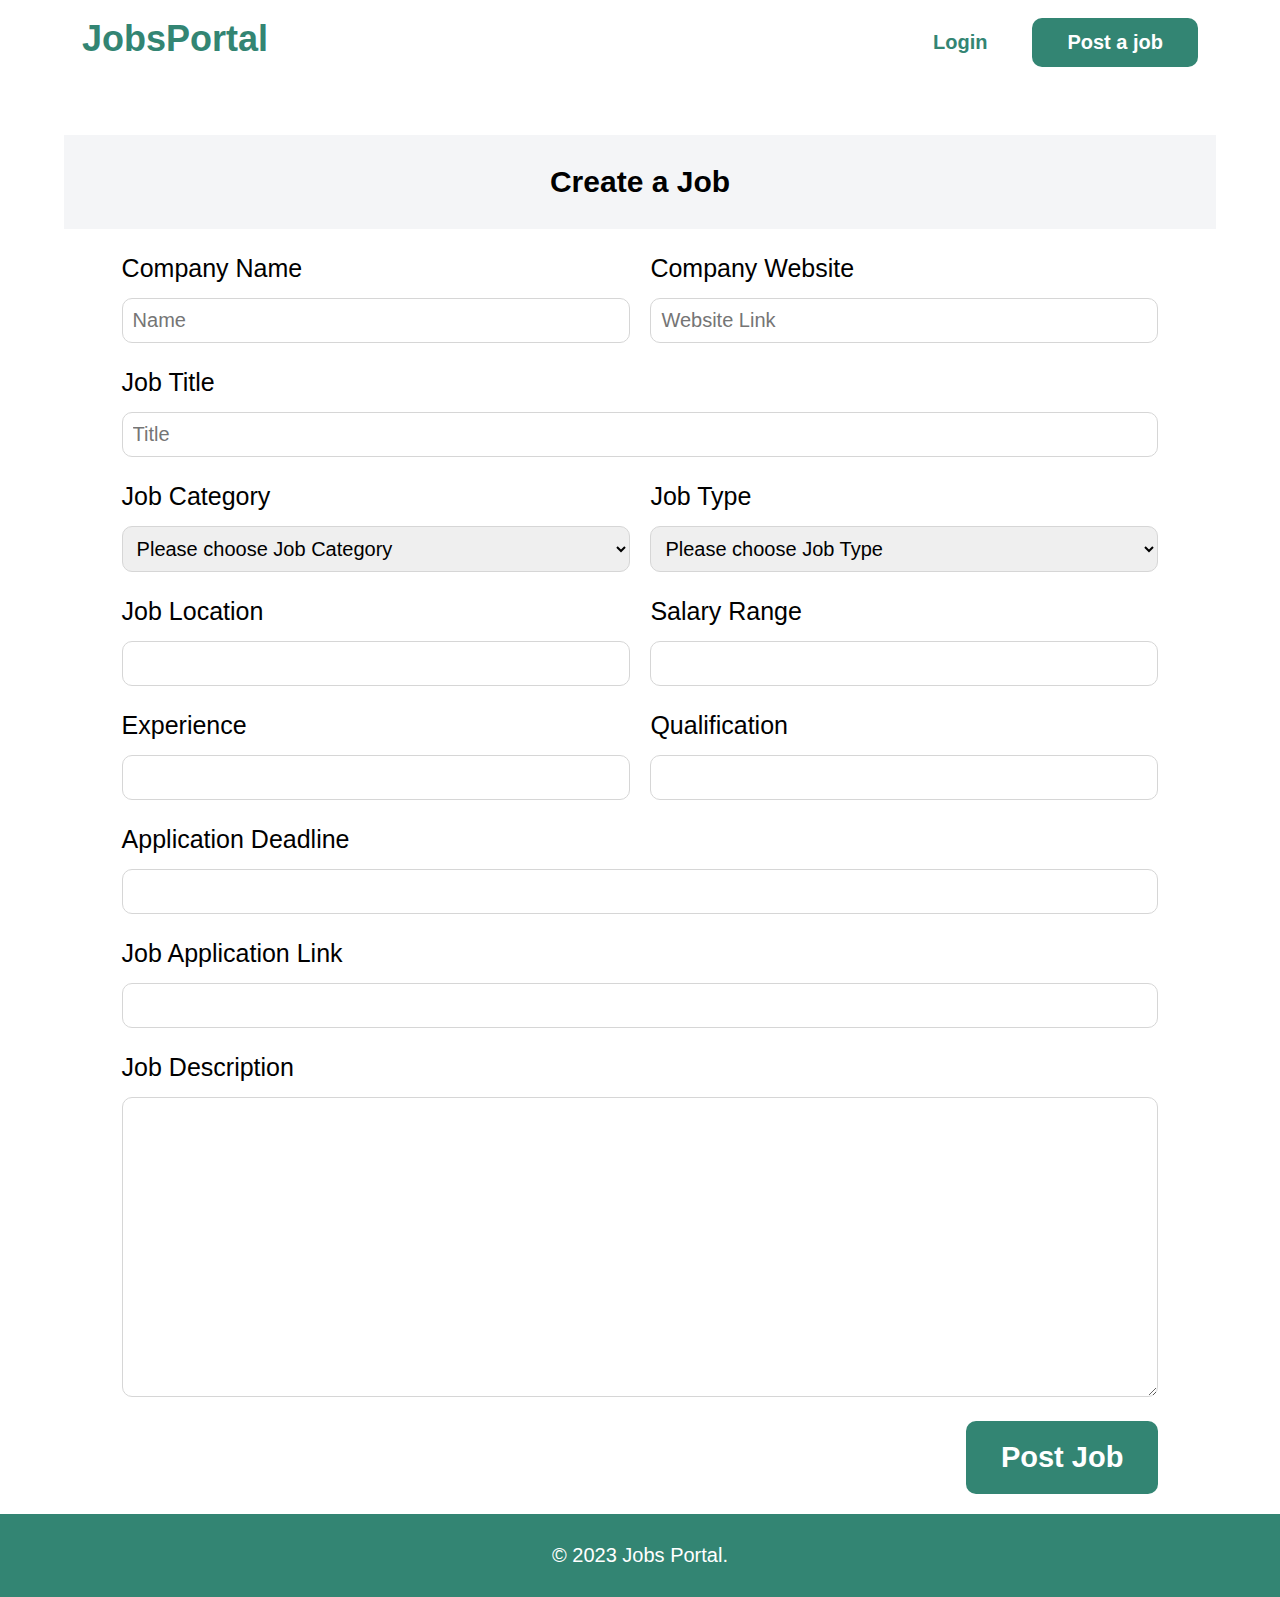
==== pages/createJob.html @ 04ffff62 "add new job form page" ====
<!DOCTYPE html>
<html lang="en">
  <head>
    <meta charset="UTF-8" />
    <meta name="viewport" content="width=device-width, initial-scale=1.0" />
    <link rel="stylesheet" href="../styles/style.css" />
    <link rel="stylesheet" href="../styles/jobPageStyles.css" />
    <link rel="stylesheet" href="../styles/createJob.css" />
    <title>Job Portal - Job Page</title>
  </head>
  <body>
    <!-- NAV -->
    <nav>
      <a href="../index.html" class="navTitle">JobsPortal</a>
      <div class="navButtons">
        <button class="navButton login">Login</button>
        <button class="navButton addJob">Post a job</button>
      </div>
    </nav>
    <!-- Title -->

    <section class="titleJobPage">
      <p>Create a Job</p>
    </section>

    <!-- Create a Job form -->

    <section class="createJobForm">
      <div class="smallInput">
        <p>Company Name</p>
        <input type="text" placeholder="Name" />
      </div>
      <div class="smallInput">
        <p>Company Website</p>
        <input type="text" placeholder="Website Link" />
      </div>
      <div class="longInput">
        <p>Job Title</p>
        <input type="text" placeholder="Title" />
      </div>
      <div class="smallInput">
        <p>Job Category</p>
        <select>
          <option value="">Please choose Job Category</option>
          <option value="Front-End">Front-End</option>
          <option value="Backend">Backend</option>
          <option value="Mobile">Mobile</option>
          <option value="Tester">Tester</option>
          <option value="UI/UX">UI/UX</option>
        </select>
      </div>
      <div class="smallInput">
        <p>Job Type</p>
        <select>
          <option value="">Please choose Job Type</option>
          <option value="Full-Time">Full-Time</option>
          <option value="Part-Time">Part-Time</option>
          <option value="B2B">B2B</option>
        </select>
      </div>
      <div class="smallInput">
        <p>Job Location</p>
        <input type="text" />
      </div>
      <div class="smallInput">
        <p>Salary Range</p>
        <input type="text" />
      </div>
      <div class="smallInput">
        <p>Experience</p>
        <input type="text" />
      </div>
      <div class="smallInput">
        <p>Qualification</p>
        <input type="text" />
      </div>
      <div class="longInput">
        <p>Application Deadline</p>
        <input type="text" />
      </div>
      <div class="longInput">
        <p>Job Application Link</p>
        <input type="text" />
      </div>
      <div class="bigInput">
        <p>Job Description</p>
        <textarea name="" id="" cols="30" rows="10"></textarea>
      </div>
    </section>

    <!-- Button -->

    <div class="buttonCreateJobForm">
      <button>Post Job</button>
    </div>

    <!-- Foot -->

    <section class="foot">
      <p>© 2023 Jobs Portal.</p>
    </section>
  </body>
</html>
---- styles/style.css ----
* {
  margin: 0;
  padding: 0;
  box-sizing: border-box;
  font-family: Arial, "Helvetica Neue", Helvetica, sans-serif;
}

body {
  display: flex;
  flex-direction: column;
  align-items: center;
  width: 90vw;
  max-width: 1400px;
  margin: 0 auto;
  overflow-x: hidden;
}

/* Navbar */
nav {
  display: flex;
  width: 90vw;
  max-width: 1400px;
  background-color: #fff;
  margin: 0px auto;
  padding: 18px;
  justify-content: space-between;
}

.navTitle {
  font-family: Arial, "Helvetica Neue", Helvetica, sans-serif;
  font-weight: 800;
  text-decoration: none;
  color: #338573;
  font-size: 36px;
}

.navButtons {
  display: flex;
  align-items: center;
  justify-content: space-between;
}

.navButton {
  margin-left: 10px;
  border: none;
  border-radius: 10px;
  padding: 13px 35px;
  font-size: 20px;
  font-weight: 700;
  cursor: pointer;
}

.login {
  color: #338573;
  background-color: #fff;
  transition: 0.3s;
}

.login:hover {
  color: #fff;
  background-color: #338573;
}

.addJob {
  color: #fff;
  background-color: #338573;
  transition: 0.3s;
}
.addJob:hover {
  color: #338573;
  background-color: #fff;
}

/* Main Screen */

.mainScreen {
  width: 100%;
  display: flex;
  flex-direction: column;
  background-color: #eff6f2;
  padding-top: 100px;
  background-image: url(../pictures/mainBannerImage.png);
  background-size: cover;
}

.descriptionMain {
  width: 50%;
  margin-top: 140px;
  margin-left: 80px;
}

.mainH1 {
  font-size: 70px;
  font-weight: 800;
  margin-bottom: 20px;
}

.mainH1 span {
  color: #338573;
}

.mainP {
  color: #616161;
  font-size: 20px;
  margin-bottom: 100px;
}

.searchBar {
  display: flex;
  flex-direction: row;
  width: 100%;
  margin-bottom: 180px;
}
.searchBar input {
  border: none;
  width: 70%;
  font-size: 20px;
  padding: 20px;
  border-radius: 20px;
}

.searchBar button {
  border: none;
  border-radius: 20px;
  padding: 13px 35px;
  font-size: 20px;
  font-weight: 700;
  cursor: pointer;
  color: #fff;
  background-color: #338573;
}

/* Popular Categories */

.popularCategories {
  display: flex;
  flex-direction: column;
  width: 100%;
  align-items: center;
  background-color: #f6f7fa;
}

.popularCategories h2 {
  font-size: 30px;
  font-weight: 600;
  margin-top: 50px;
  margin-bottom: 50px;
}

.categories {
  display: flex;
  flex-direction: row;
  align-items: center;
  width: 100%;
  flex-wrap: wrap;
  justify-content: space-between;
  padding: 50px;
}

.category {
  display: flex;
  flex-direction: column;
  align-items: center;
  background: #fff;
  width: 18%;
  margin: 20px 0;
  padding: 20px;
  cursor: pointer;
  transition: 0.3s;
}

.category:hover {
  transform: scale(1.1);
}

.category img {
  padding: 20px;
}

.category p {
  font-size: 20px;
  font-weight: 600px;
  padding-bottom: 20px;
}

/* Popular jobs */

.popularJobs {
  display: flex;
  flex-direction: column;
  width: 100%;
  align-items: center;
  background-color: #f6f7fa;
}

.popularJobs h2 {
  font-size: 30px;
  font-weight: 600;
  margin-top: 50px;
  margin-bottom: 50px;
}

.jobs {
  display: flex;
  flex-direction: row;
  align-items: center;
  width: 100%;
  flex-wrap: wrap;
  justify-content: space-between;
  padding: 50px;
}

.job {
  display: flex;
  flex-direction: row;
  align-items: center;
  justify-content: space-between;
  background: #fff;
  width: 100%;
  margin: 5px 0;
  padding: 20px;
  transition: 0.3s;
}

.job:hover {
  transform: scale(1.05);
}

.jobMainElements {
  display: flex;
  flex-direction: row;
  width: 80%;
}

.jobLogo {
  display: flex;
  flex-direction: column;
  align-items: center;
  justify-content: center;
  width: 20%;
  max-width: 90px;
  aspect-ratio: 1;
  background-color: #338573;
  border-radius: 50%;
  margin-right: 50px;
}

.jobLogo p {
  font-size: 50px;
  color: #fff;
  font-weight: 700;
}

.jobDescription {
  display: flex;
  flex-direction: column;
  width: 80%;
}

.jobDescription p {
  color: #5f5858;
  font-size: 16px;
  font-weight: 400;
}

.jobDescription h3 {
  font-size: 25px;
  font-weight: 600;
  margin-bottom: 10px;
  margin-top: 10px;
}

.jobDetails {
  display: flex;
  flex-direction: row;
}

.jobLocation {
  display: flex;
  flex-direction: row;
  margin-right: 20px;
  align-items: center;
}

.jobLocation p {
  margin-left: 10px;
  color: black;
}

.smalIcon {
  width: 20px;
  height: 20px;
}

.jobType {
  display: flex;
  flex-direction: row;
  margin-right: 20px;
  align-items: center;
}

.jobType p {
  margin-left: 10px;
  color: black;
}

p.jobEarning {
  color: black;
}

.jobButton {
  border: none;
  border-radius: 10px;
  padding: 20px 35px;
  font-size: 12px;
  font-weight: 700;
  cursor: pointer;
  color: #fff;
  background-color: #338573;
  transition: 0.3s;
}
.jobButton:hover {
  color: #338573;
  background-color: #fff;
}

/* Foot */

.foot {
  display: flex;
  flex-direction: column;
  align-items: center;
  justify-content: center;
  background-color: #338573;
  width: 100vw;
}

.foot p {
  font-size: 20px;
  color: #fff;
  font-weight: 400;
  padding: 30px;
}
---- styles/jobPageStyles.css ----
.titleJobPage {
  display: flex;
  flex-direction: column;
  align-items: center;
  justify-content: center;
  width: 100%;
  background-color: #f4f5f7;
  margin-top: 50px;
  margin-bottom: 25px;
}

.titleJobPage p {
  font-size: 30px;
  font-weight: 600;
  padding: 30px;
}

.jobPageDescription {
  display: flex;
  flex-direction: column;
  align-items: center;
  width: 100%;
  margin-bottom: 20px;
}

.jobPageDescription .buttons {
  display: flex;
  flex-direction: row;
  align-items: center;
  justify-content: center;
  margin-bottom: 30px;
}

.jobPageDescription .buttons button:nth-child(1) {
  border: 1px #aaa solid;
  border-radius: 10px;
  padding: 20px 35px;
  font-size: 12px;
  font-weight: 700;
  cursor: pointer;
  color: #338573;
  background-color: #fff;
  margin-right: 20px;
  transition: 0.3s;
}
.jobPageDescription .buttons button:nth-child(2) {
  border: none;
  border-radius: 10px;
  padding: 20px 35px;
  font-size: 12px;
  font-weight: 700;
  cursor: pointer;
  color: #fff;
  background-color: #338573;
  transition: 0.3s;
}
.jobPageDetailDescription {
  width: 90%;
}

.jobPageDetailDescription .details {
  display: flex;
  flex-direction: column;
  width: 100%;
  margin-bottom: 20px;
}

.jobPageDetailDescription .details p {
  font-size: 20px;
  color: black;
  margin-bottom: 10px;
}

.jobPageDetailDescription .details span {
  font-weight: 600;
}

.jobPageDetailDescription .description {
  display: flex;
  flex-direction: column;
}
.jobPageDetailDescription .description h3 {
  font-size: 24px;
  font-weight: 700;
  margin-bottom: 20px;
}

.jobPageDetailDescription .description p {
  font-size: 20px;
  font-weight: 300;
  margin-bottom: 30px;
}

.jobPageDetailDescription ul {
  padding-left: 30px;
  margin-bottom: 30px;
}

.jobPageDetailDescription ul li {
  font-size: 20px;
  margin-bottom: 5px;
}
---- styles/createJob.css ----
/* Create a Job form */

.createJobForm {
  width: 90%;
  display: flex;
  flex-direction: row;
  flex-wrap: wrap;
  align-items: center;
  justify-content: space-between;
  margin-bottom: 20px;
}

.createJobForm div p {
  font-size: 25px;
  font-weight: 500;
  margin-bottom: 15px;
}
.createJobForm div input {
  width: 100%;
  margin-bottom: 25px;
  font-size: 20px;
  padding: 10px;
  border: 1px solid #d6d6d6;
  border-radius: 10px;
}

.createJobForm div select {
  width: 100%;
  margin-bottom: 25px;
  font-size: 20px;
  padding: 10px;
  border: 1px solid #d6d6d6;
  border-radius: 10px;
}

.createJobForm div textarea {
  width: 100%;
  max-width: 100%;
  min-width: 100%;
  height: 300px;
  min-height: 300px;
  padding: 10px;
  font-size: 20px;
  border: 1px solid #d6d6d6;
  border-radius: 10px;
}

.smallInput {
  width: 49%;
}

.longInput,
.bigInput {
  width: 100%;
}

/* Button */

.buttonCreateJobForm {
  display: flex;
  flex-direction: row;
  justify-content: end;
  width: 90%;
}

.buttonCreateJobForm button {
  border: none;
  border-radius: 10px;
  padding: 20px 35px;
  font-size: 29px;
  font-weight: 700;
  cursor: pointer;
  color: #fff;
  background-color: #338573;
  margin-bottom: 20px;
  transition: 0.3s;
}

.buttonCreateJobForm button:hover {
  color: #338573;
  background-color: #fff;
}
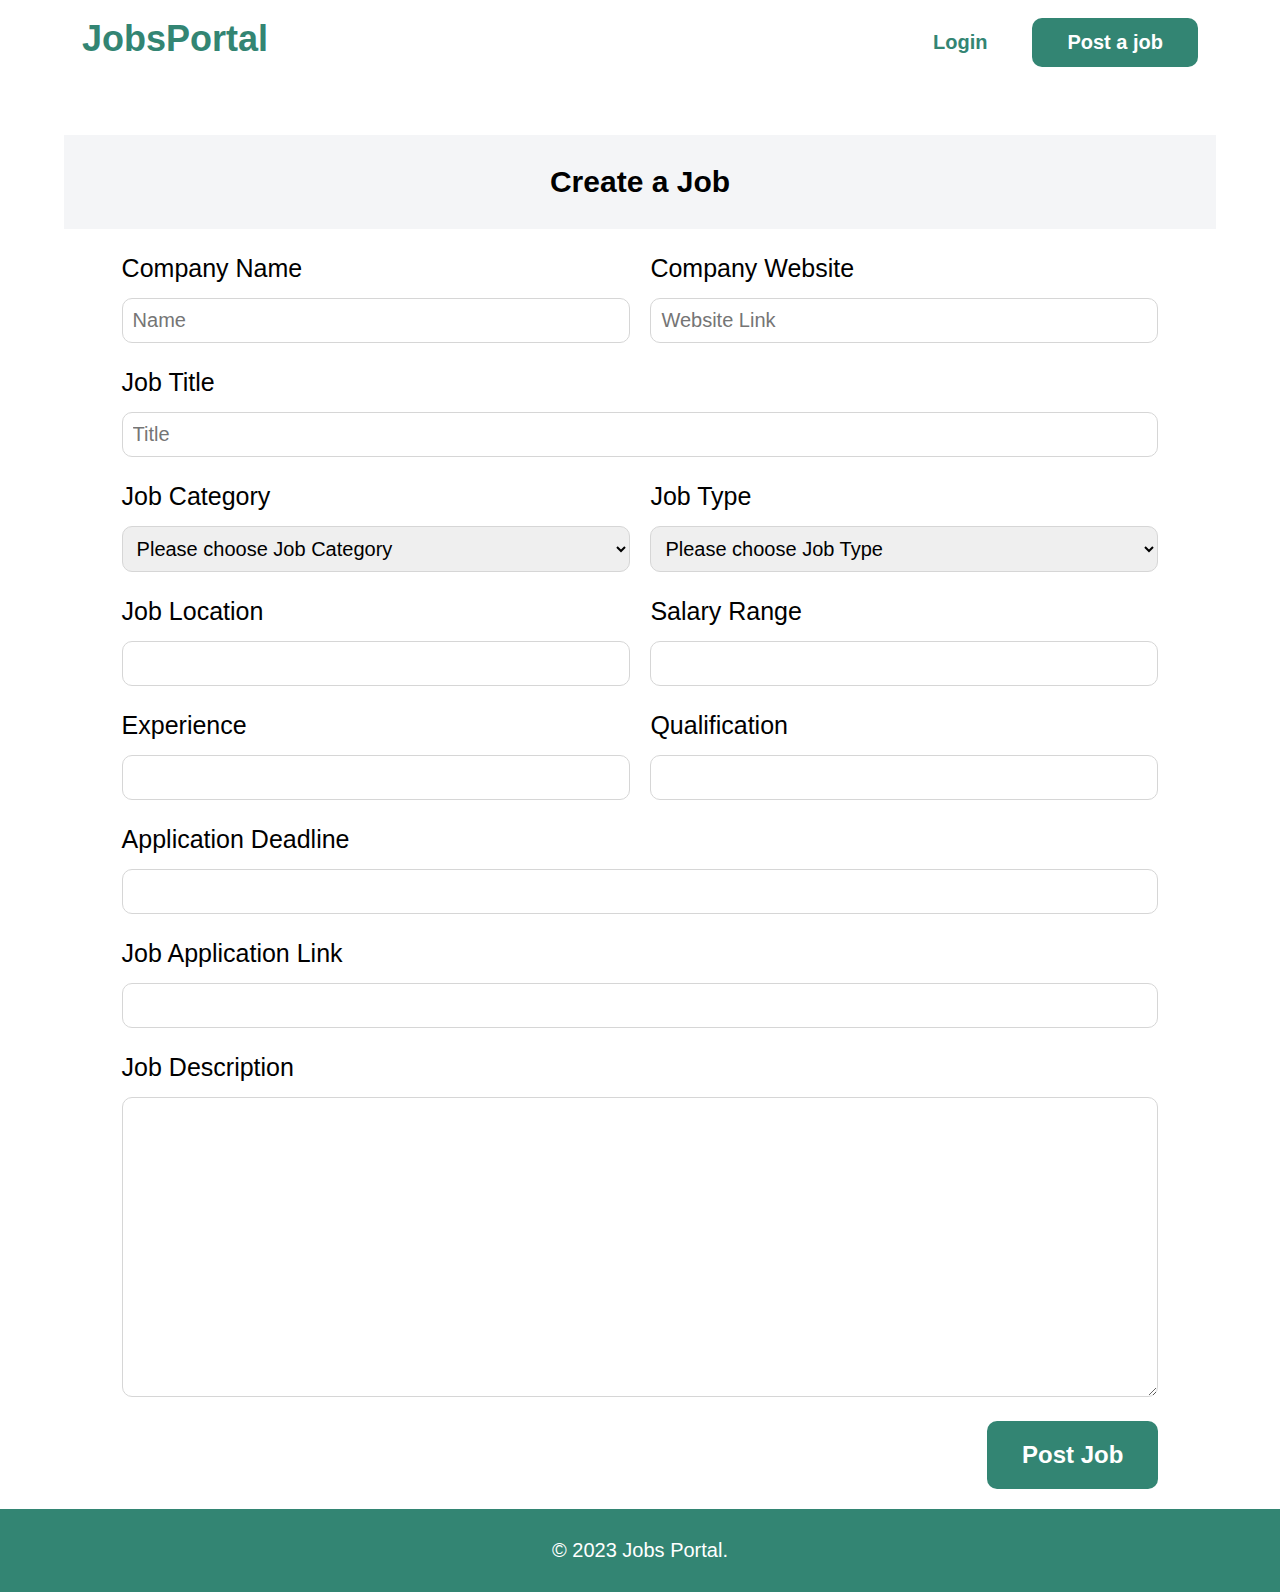
==== commit bab1a42e: "add login page" ====
--- a/pages/createJob.html
+++ b/pages/createJob.html
@@ -13,8 +13,12 @@
     <nav>
       <a href="../index.html" class="navTitle">JobsPortal</a>
       <div class="navButtons">
-        <button class="navButton login">Login</button>
-        <button class="navButton addJob">Post a job</button>
+        <a href="../pages/loginPage.html"
+          ><button class="navButton login">Login</button></a
+        >
+        <a href="../pages/createJob.html"
+          ><button class="navButton addJob">Post a job</button></a
+        >
       </div>
     </nav>
     <!-- Title -->
--- a/styles/createJob.css
+++ b/styles/createJob.css
@@ -67,7 +67,7 @@
   border: none;
   border-radius: 10px;
   padding: 20px 35px;
-  font-size: 29px;
+  font-size: 24px;
   font-weight: 700;
   cursor: pointer;
   color: #fff;
